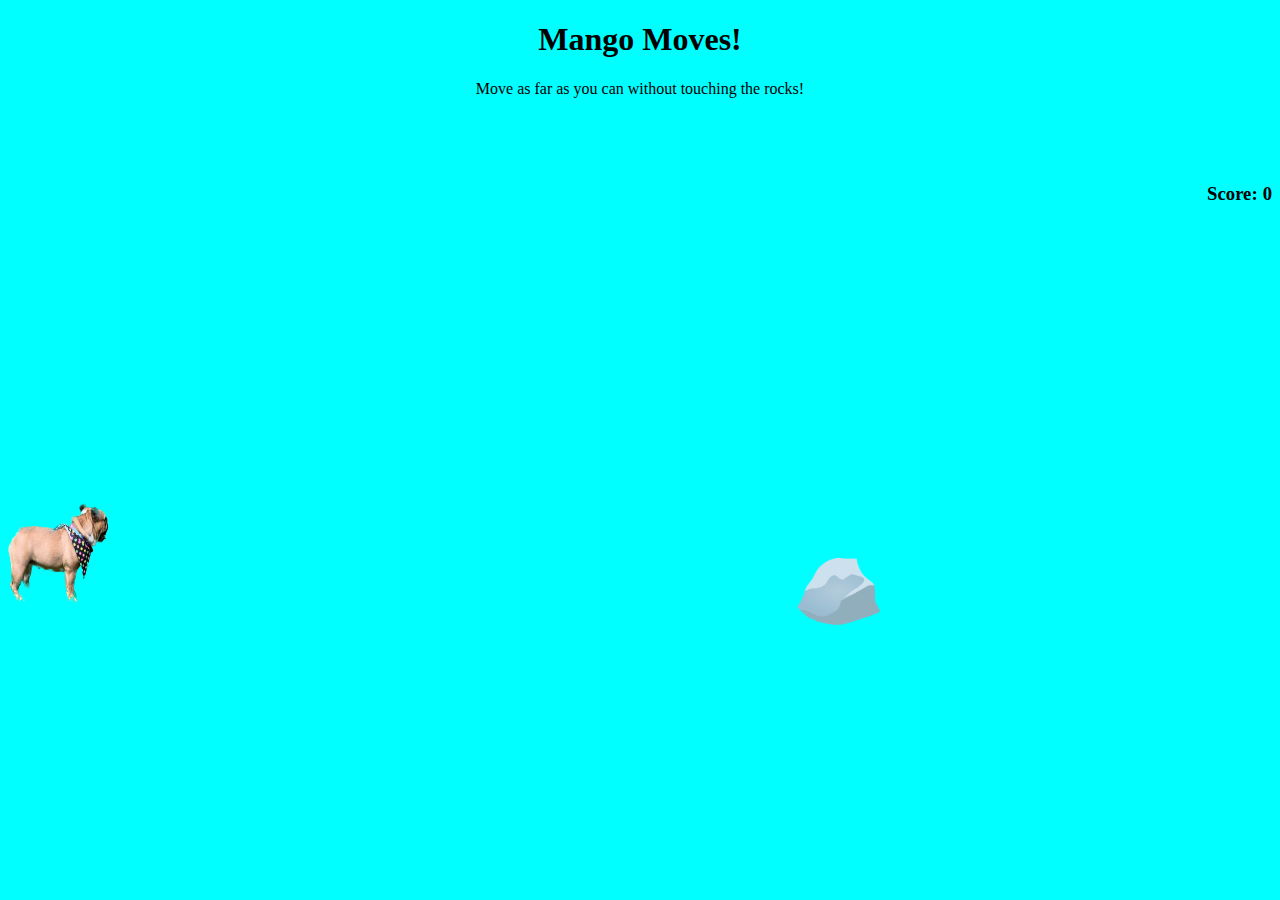
==== game.html @ 60cde2e6 "changes from px to vw" ====
<!DOCTYPE html>
<html lang="en">
<head>
  <meta charset="UTF-8">
  <meta http-equiv="X-UA-Compatible" content="IE=edge">
  <meta name="viewport" content="width=device-width, initial-scale=1.0">
  <link rel=" stylesheet" href="style.css">
  <title>Mango Moves!</title>
  <h1>Mango Moves!</h1>
</head>
<body>
  <section class="instructions">
    Move as far as you can without touching the rocks!
    <h2 class="game-over">GAME OVER</h2>
  </section>
  <div class= "scoreboard">
    <h3 class="score-display">Score:</h3>
    <h3 class="score-int">0</h3>
  </div>
  
  <div class="game"> 
    <img class = "game-piece"src="side-mango.png" alt="Mango">
    <img class= "rock"src="rock.png" alt="rock">
    <!-- <img class="ball"src="ball.png" alt="ball"> -->
  </div>
</body>

  <script src="script.js"></script>

</html>
---- style.css ----
h1 {
  text-align: center;
}
body {
  background-color: aqua;
  /* background-image: url('board.jpeg');
  background-position: center;
  width: 100% */
}
.game {
  position: relative;
  margin-top: 30%;
}
.game-piece {
  position: absolute;
  height: 100px;
  width: 100px;
  bottom: 0px;
}
.rock {
  position: absolute;
  height: 100px;
  width: 100px;
  bottom: -35px;
  right: 0px;
}
.ball{
  position: absolute;
  height: 50px;
  right: -200px;
  bottom: 150px;
}
.instructions {
  text-align: center;
}
.score {
  text-align: right;
}
.mango{
  height: 300px;
  width: 250px;
}
.game-over{
  color: red;
  opacity: 0;
  text-align: center;
}
button{
  background-color: goldenrod;
}
button:hover {
  background-color: greenyellow;
}
h3 {
  text-align: right;
}
.scoreboard {
  display:flex;
  justify-content: end;
}
.score-display {
  text-align: center;
}
.score-int {
  text-align: center;
  align-self: baseline;
  padding-left: 5px;
}
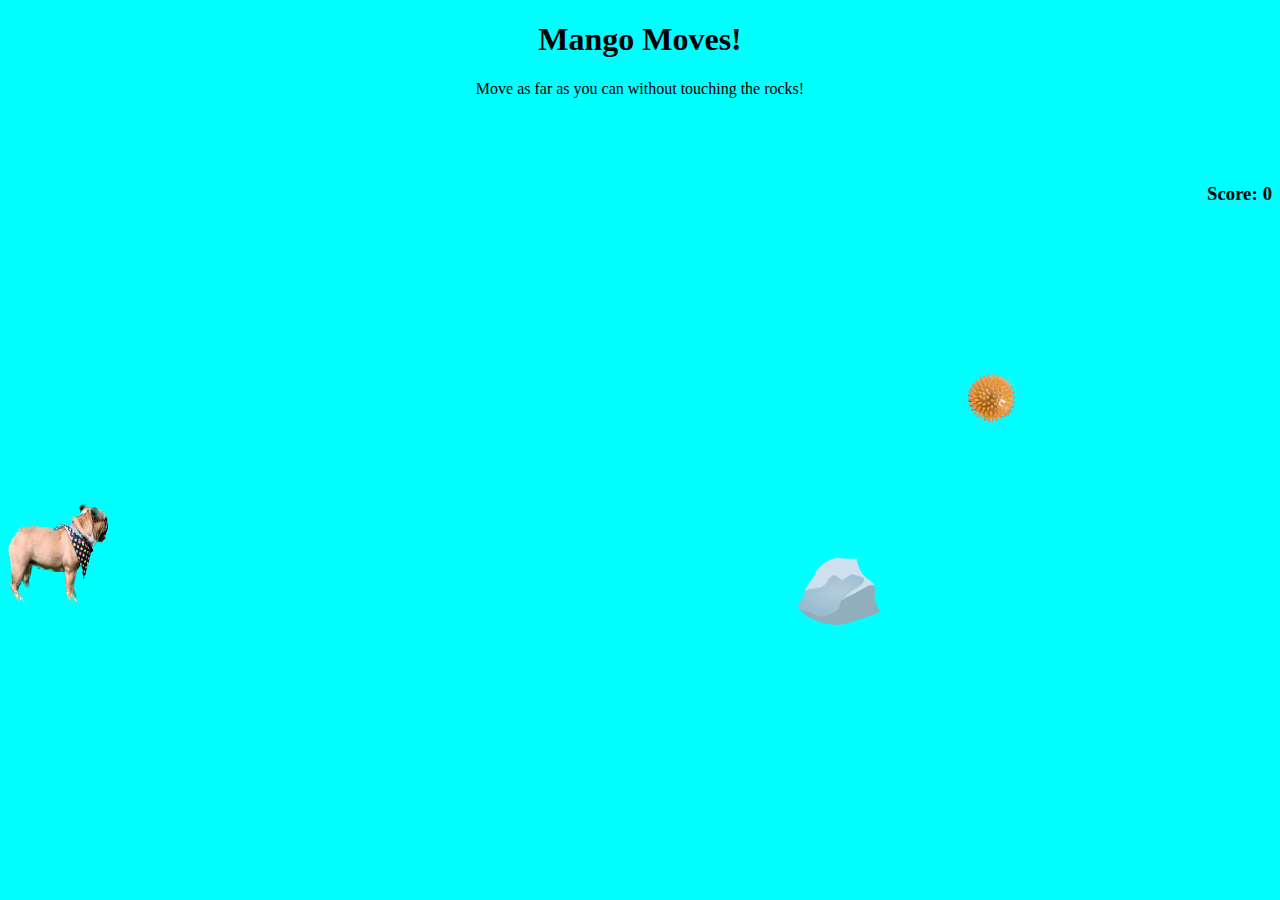
==== commit d8edbcb6: "ball added" ====
--- a/game.html
+++ b/game.html
@@ -14,6 +14,7 @@
     <h2 class="game-over">GAME OVER</h2>
   </section>
   <div class= "scoreboard">
+    <h2 class="bonus"></h2>
     <h3 class="score-display">Score:</h3>
     <h3 class="score-int">0</h3>
   </div>
@@ -21,7 +22,7 @@
   <div class="game"> 
     <img class = "game-piece"src="side-mango.png" alt="Mango">
     <img class= "rock"src="rock.png" alt="rock">
-    <!-- <img class="ball"src="ball.png" alt="ball"> -->
+    <img class="ball"src="ball.png" alt="ball">
   </div>
 </body>
 
--- a/style.css
+++ b/style.css
@@ -22,13 +22,13 @@
   height: 100px;
   width: 100px;
   bottom: -35px;
-  right: 0px;
+  right: 0vw;
 }
 .ball{
   position: absolute;
   height: 50px;
-  right: -200px;
-  bottom: 150px;
+  right: 0vw;
+  bottom: 20vh;
 }
 .instructions {
   text-align: center;
@@ -60,9 +60,15 @@
 }
 .score-display {
   text-align: center;
+  justify-content: end;
 }
 .score-int {
   text-align: center;
   align-self: baseline;
   padding-left: 5px;
+  justify-content: end;
 }
+.bonus{
+ align-self: center;
+  padding-right: 39vw
+}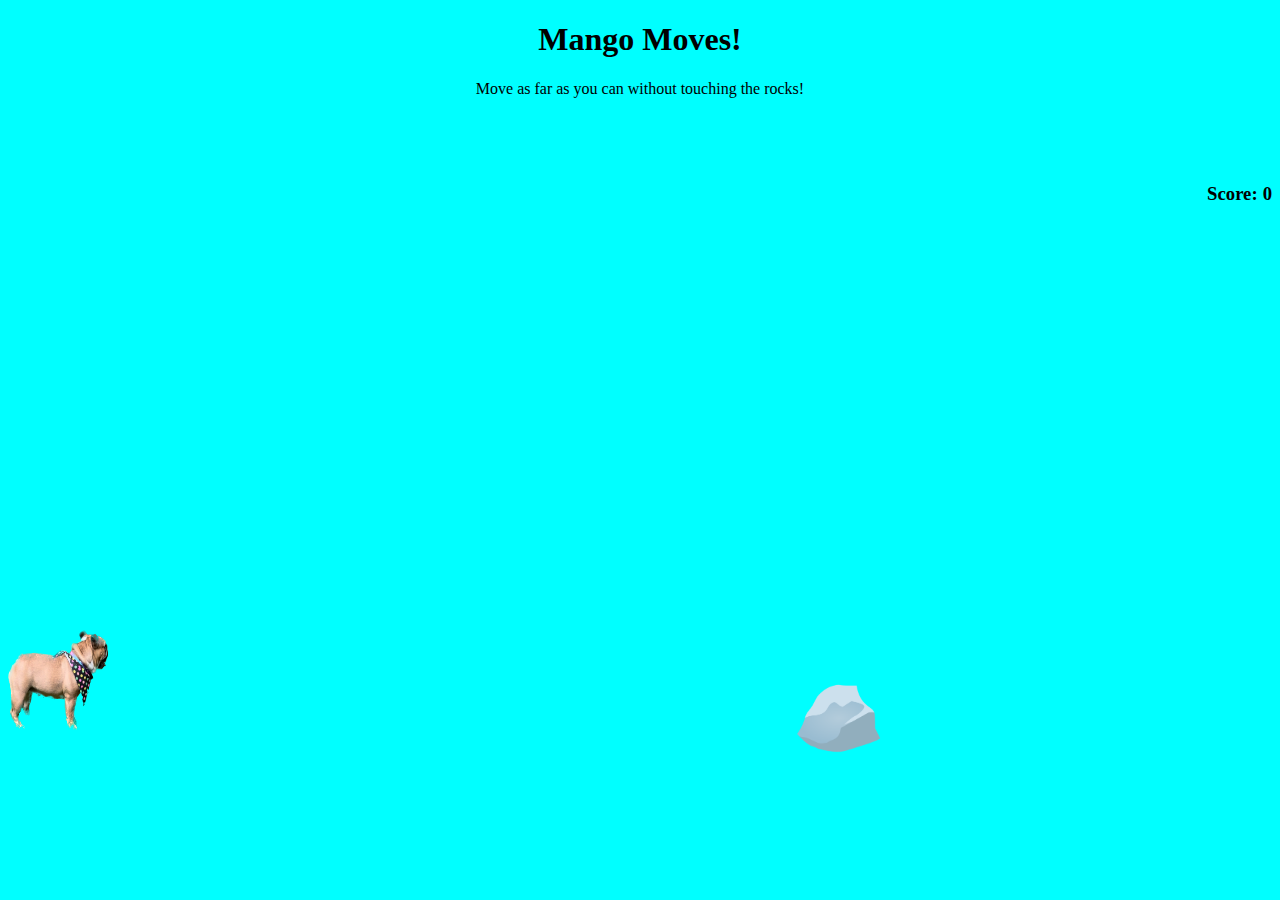
==== commit 7889a05c: "ball updated" ====
--- a/game.html
+++ b/game.html
@@ -14,7 +14,7 @@
     <h2 class="game-over">GAME OVER</h2>
   </section>
   <div class= "scoreboard">
-    <h2 class="bonus"></h2>
+    <h3 class="bonus"></h3>
     <h3 class="score-display">Score:</h3>
     <h3 class="score-int">0</h3>
   </div>
--- a/style.css
+++ b/style.css
@@ -9,7 +9,7 @@
 }
 .game {
   position: relative;
-  margin-top: 30%;
+  margin-top: 40%;
 }
 .game-piece {
   position: absolute;
@@ -29,6 +29,7 @@
   height: 50px;
   right: 0vw;
   bottom: 20vh;
+  opacity: 0;
 }
 .instructions {
   text-align: center;
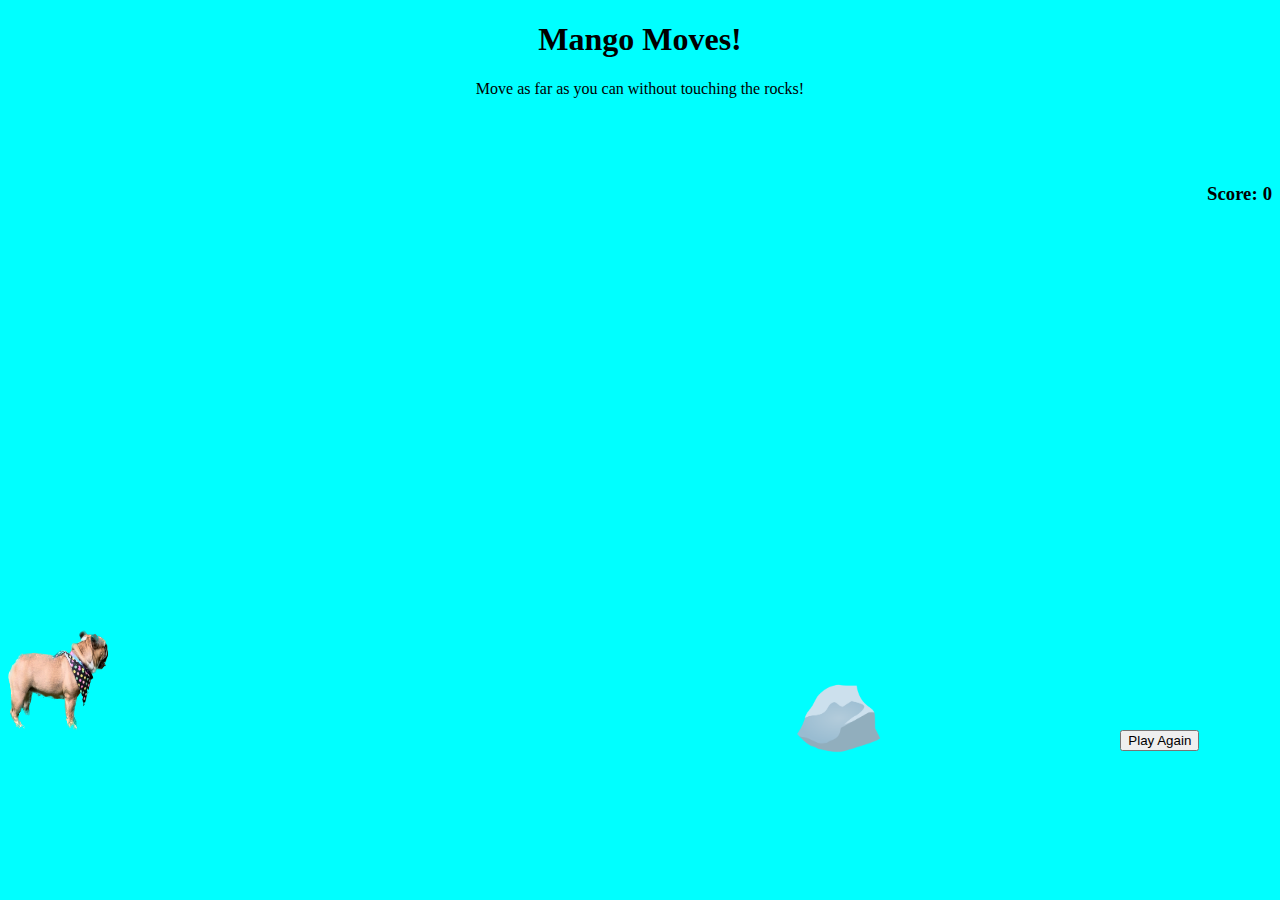
==== commit 71b700ed: "play again button added" ====
--- a/game.html
+++ b/game.html
@@ -23,7 +23,12 @@
     <img class = "game-piece"src="side-mango.png" alt="Mango">
     <img class= "rock"src="rock.png" alt="rock">
     <img class="ball"src="ball.png" alt="ball">
+    <img class="ball2"src="ball2.png" alt="ball2">
+    <img class="ball3"src="ball3.png" alt="ball3">
   </div>
+  <footer>
+    <button class="reset">Play Again</button>
+  </footer>
 </body>
 
   <script src="script.js"></script>
--- a/style.css
+++ b/style.css
@@ -7,6 +7,9 @@
   background-position: center;
   width: 100% */
 }
+  h3 {
+    text-align: right;
+  }
 .game {
   position: relative;
   margin-top: 40%;
@@ -31,6 +34,20 @@
   bottom: 20vh;
   opacity: 0;
 }
+.ball2 {
+  position: absolute;
+  height: 50px;
+  right: 0vw;
+  bottom: 20vh;
+  opacity: 0;
+}
+.ball3{
+  position: absolute;
+  height: 50px;
+  right: 0vw;
+  bottom: 20vh;
+  opacity: 0;
+}
 .instructions {
   text-align: center;
 }
@@ -46,14 +63,11 @@
   opacity: 0;
   text-align: center;
 }
-button{
+.start-button{
   background-color: goldenrod;
 }
-button:hover {
+.start-button:hover {
   background-color: greenyellow;
-}
-h3 {
-  text-align: right;
 }
 .scoreboard {
   display:flex;
@@ -70,6 +84,9 @@
   justify-content: end;
 }
 .bonus{
- align-self: center;
+  align-self: center;
   padding-right: 39vw
+}
+.reset{
+  margin-left: 88%;
 }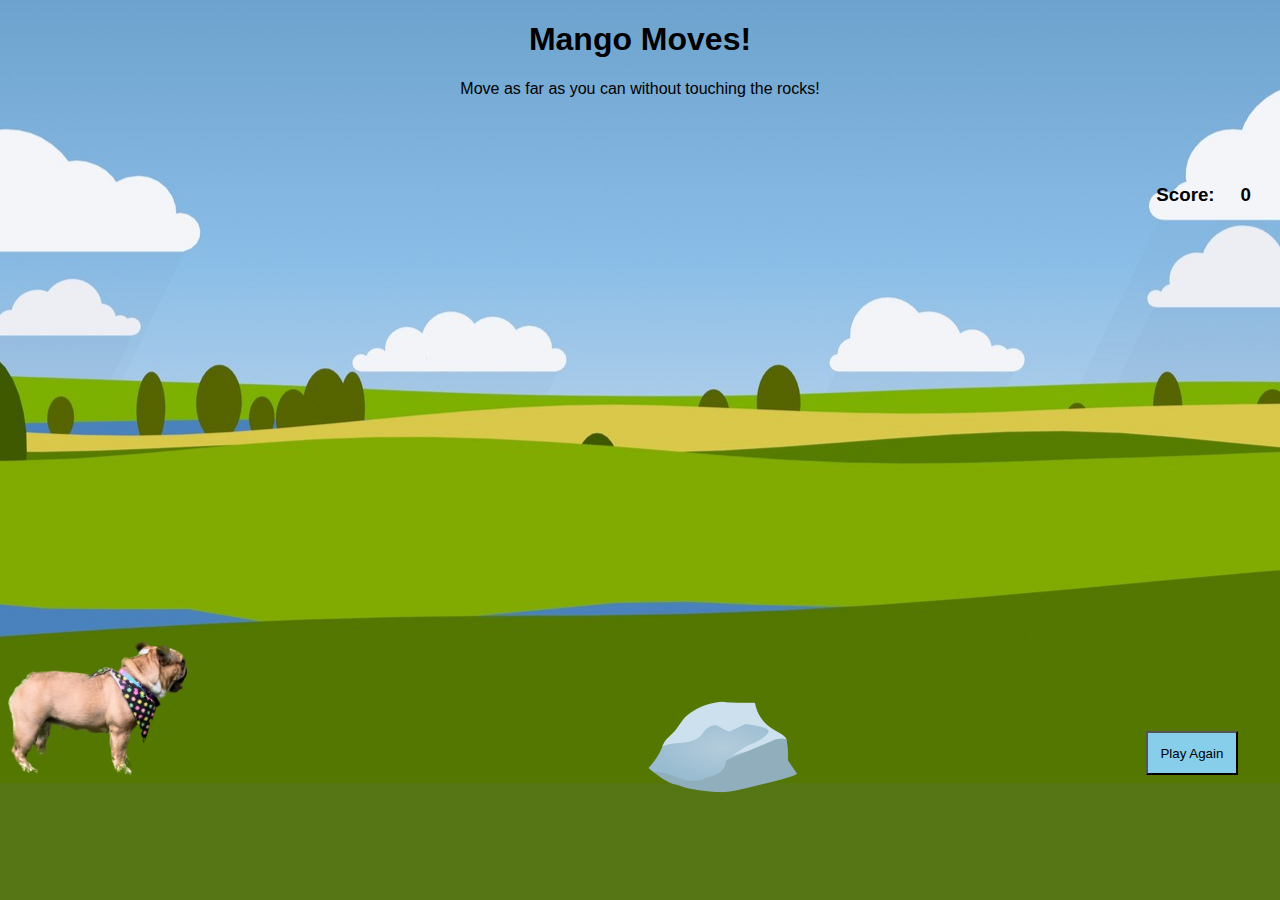
==== commit 4f2abb5f: "chocolate bar added" ====
--- a/game.html
+++ b/game.html
@@ -25,6 +25,7 @@
     <img class="ball"src="ball.png" alt="ball">
     <img class="ball2"src="ball2.png" alt="ball2">
     <img class="ball3"src="ball3.png" alt="ball3">
+    <img class="chocolate"src="chocolate.png" alt="chocolate>"
   </div>
   <footer>
     <button class="reset">Play Again</button>
--- a/style.css
+++ b/style.css
@@ -2,48 +2,59 @@
   text-align: center;
 }
 body {
-  background-color: aqua;
-  /* background-image: url('board.jpeg');
-  background-position: center;
-  width: 100% */
+  background-image: url('background.jpeg');
+  background-position: bottom;
+  background-repeat: no-repeat;
+  background-color: rgb(86, 118, 22);
+  font-family: 'Segoe UI', Tahoma, Geneva, Verdana, sans-serif;
 }
-  h3 {
-    text-align: right;
-  }
+button {
+  background-color: skyblue;
+}
+button:hover {
+  background-color: aquamarine;
+}
 .game {
   position: relative;
   margin-top: 40%;
 }
 .game-piece {
   position: absolute;
-  height: 100px;
-  width: 100px;
+  height: 15vh;
+  width: 14vw;
   bottom: 0px;
 }
 .rock {
   position: absolute;
-  height: 100px;
-  width: 100px;
+  height: 15vh;
+  width: 14vw;
   bottom: -35px;
   right: 0vw;
 }
 .ball{
   position: absolute;
-  height: 50px;
+  height: 6vh;
   right: 0vw;
   bottom: 20vh;
   opacity: 0;
 }
 .ball2 {
   position: absolute;
-  height: 50px;
+  height: 6vh;
   right: 0vw;
   bottom: 20vh;
   opacity: 0;
 }
 .ball3{
   position: absolute;
-  height: 50px;
+  height: 6vh;
+  right: 0vw;
+  bottom: 20vh;
+  opacity: 0;
+}
+.chocolate {
+  position: absolute;
+  height: 6vh;
   right: 0vw;
   bottom: 20vh;
   opacity: 0;
@@ -54,24 +65,15 @@
 .score {
   text-align: right;
 }
-.mango{
-  height: 300px;
-  width: 250px;
-}
+
 .game-over{
   color: red;
   opacity: 0;
   text-align: center;
 }
-.start-button{
-  background-color: goldenrod;
-}
-.start-button:hover {
-  background-color: greenyellow;
-}
 .scoreboard {
-  display:flex;
-  justify-content: end;
+  display:grid;
+  grid-template-columns: 20fr .2fr 1fr;
 }
 .score-display {
   text-align: center;
@@ -84,9 +86,10 @@
   justify-content: end;
 }
 .bonus{
-  align-self: center;
-  padding-right: 39vw
+  justify-content: center;
+  padding-right: 50%;
 }
 .reset{
-  margin-left: 88%;
+  margin-left: 90%;
+  padding: 1vw
 }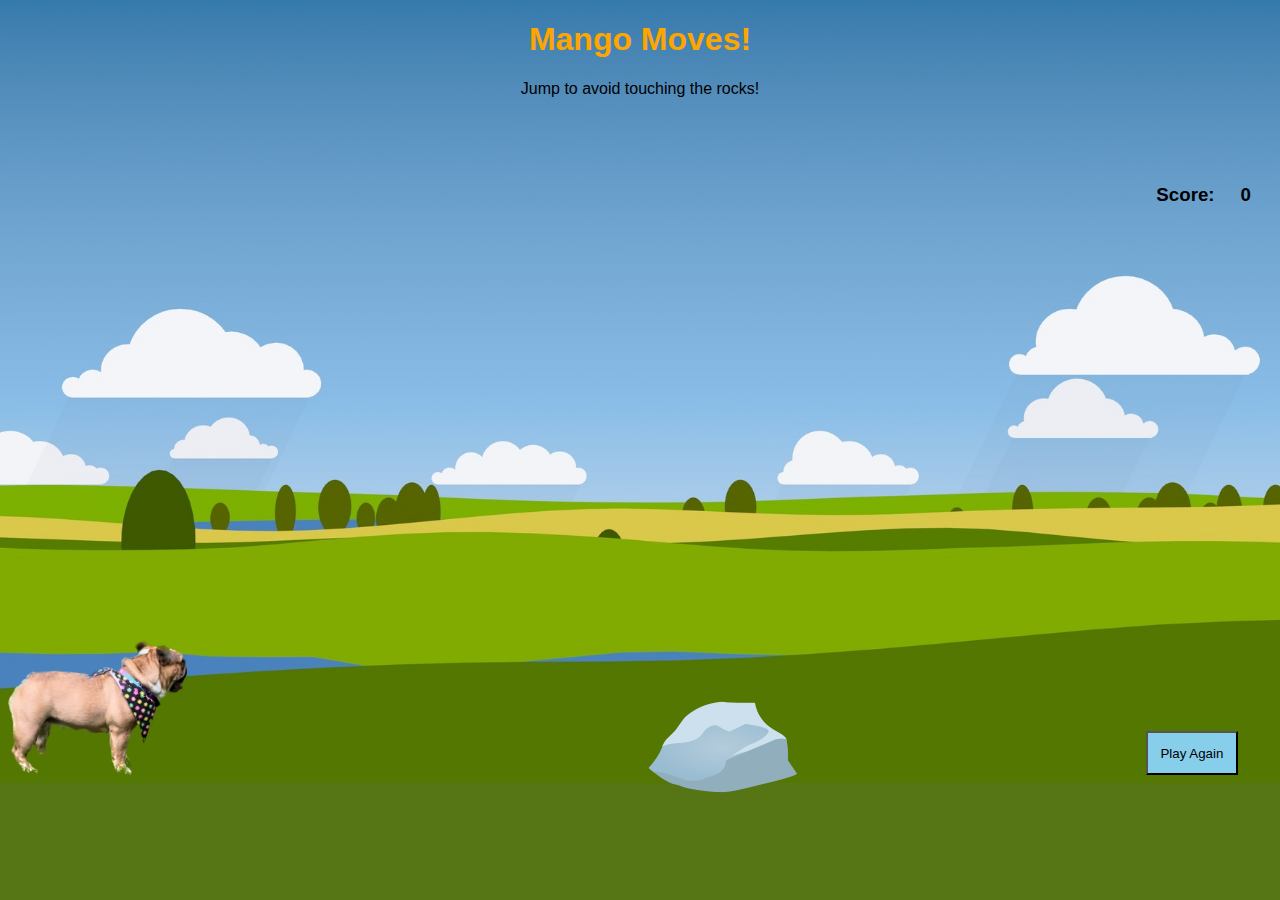
==== commit e2028570: "css and html updates" ====
--- a/game.html
+++ b/game.html
@@ -10,7 +10,7 @@
 </head>
 <body>
   <section class="instructions">
-    Move as far as you can without touching the rocks!
+    Jump to avoid touching the rocks!
     <h2 class="game-over">GAME OVER</h2>
   </section>
   <div class= "scoreboard">
--- a/style.css
+++ b/style.css
@@ -1,11 +1,13 @@
 h1 {
   text-align: center;
+  color: orange;
 }
 body {
   background-image: url('background.jpeg');
   background-position: bottom;
   background-repeat: no-repeat;
   background-color: rgb(86, 118, 22);
+  background-size: cover;
   font-family: 'Segoe UI', Tahoma, Geneva, Verdana, sans-serif;
 }
 button {
@@ -91,5 +93,5 @@
 }
 .reset{
   margin-left: 90%;
-  padding: 1vw
+  padding: 1vw;
 }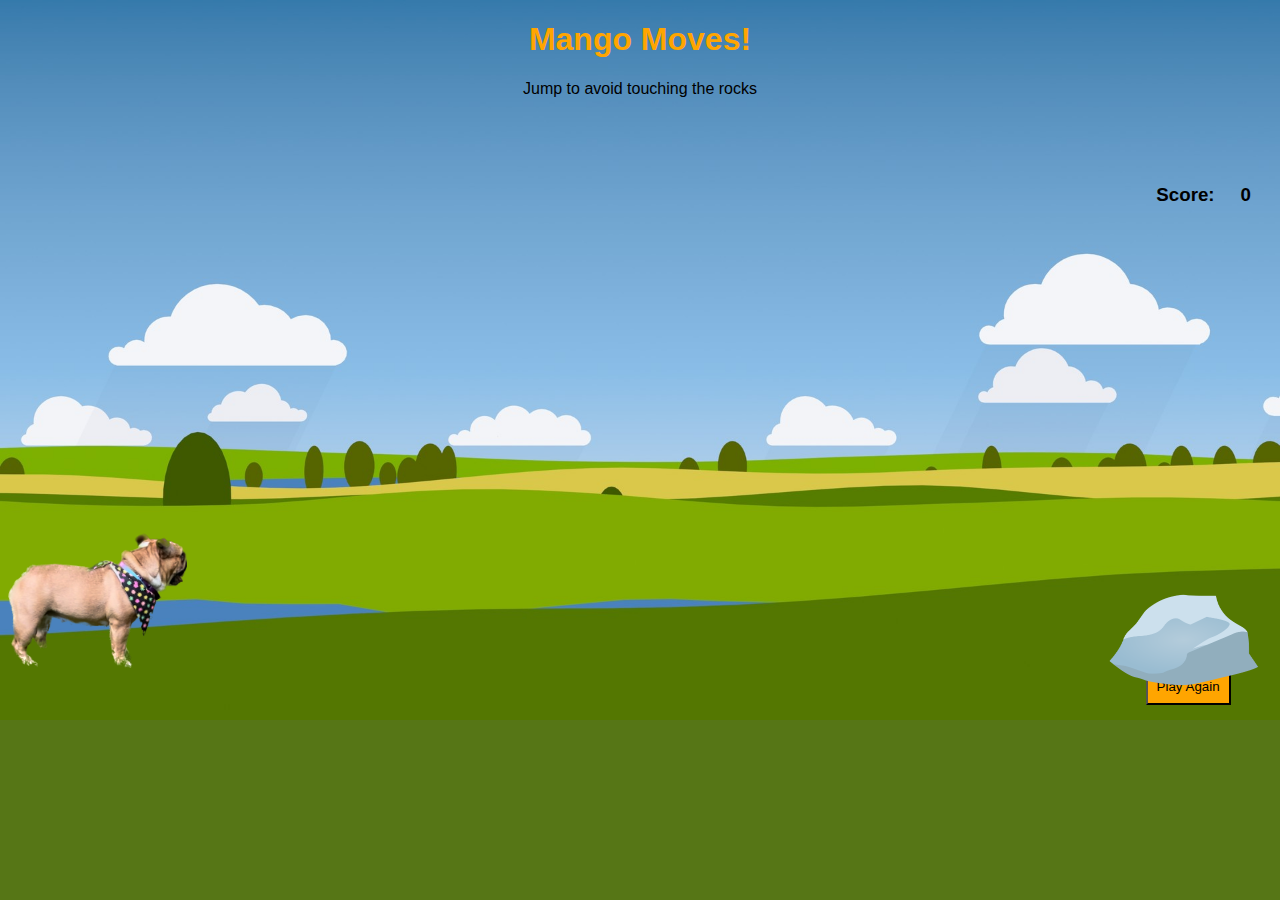
==== commit 329b0475: "touch ups" ====
--- a/game.html
+++ b/game.html
@@ -10,7 +10,7 @@
 </head>
 <body>
   <section class="instructions">
-    Jump to avoid touching the rocks!
+    Jump to avoid touching the rocks
     <h2 class="game-over">GAME OVER</h2>
   </section>
   <div class= "scoreboard">
@@ -25,13 +25,14 @@
     <img class="ball"src="ball.png" alt="ball">
     <img class="ball2"src="ball2.png" alt="ball2">
     <img class="ball3"src="ball3.png" alt="ball3">
-    <img class="chocolate"src="chocolate.png" alt="chocolate>"
+    <img class="chocolate"src="chocolate.png" alt="chocolate">
   </div>
+
   <footer>
     <button class="reset">Play Again</button>
   </footer>
 </body>
 
-  <script src="script.js"></script>
+<script src="script.js"></script>
 
 </html>--- a/style.css
+++ b/style.css
@@ -2,30 +2,35 @@
   text-align: center;
   color: orange;
 }
+
 body {
   background-image: url('background.jpeg');
-  background-position: bottom;
   background-repeat: no-repeat;
   background-color: rgb(86, 118, 22);
   background-size: cover;
   font-family: 'Segoe UI', Tahoma, Geneva, Verdana, sans-serif;
 }
+
 button {
-  background-color: skyblue;
+  background-color: orange;
 }
+
 button:hover {
-  background-color: aquamarine;
+  background-color: yellow;
 }
+
 .game {
   position: relative;
-  margin-top: 40%;
+  margin-top: 35%;
 }
+
 .game-piece {
   position: absolute;
   height: 15vh;
   width: 14vw;
   bottom: 0px;
 }
+
 .rock {
   position: absolute;
   height: 15vh;
@@ -33,6 +38,7 @@
   bottom: -35px;
   right: 0vw;
 }
+
 .ball{
   position: absolute;
   height: 6vh;
@@ -40,6 +46,7 @@
   bottom: 20vh;
   opacity: 0;
 }
+
 .ball2 {
   position: absolute;
   height: 6vh;
@@ -47,6 +54,7 @@
   bottom: 20vh;
   opacity: 0;
 }
+
 .ball3{
   position: absolute;
   height: 6vh;
@@ -54,6 +62,7 @@
   bottom: 20vh;
   opacity: 0;
 }
+
 .chocolate {
   position: absolute;
   height: 6vh;
@@ -61,37 +70,45 @@
   bottom: 20vh;
   opacity: 0;
 }
+
 .instructions {
   text-align: center;
 }
+
 .score {
   text-align: right;
 }
+
 
 .game-over{
   color: red;
   opacity: 0;
   text-align: center;
 }
+
 .scoreboard {
   display:grid;
   grid-template-columns: 20fr .2fr 1fr;
 }
+
 .score-display {
   text-align: center;
   justify-content: end;
 }
+
 .score-int {
   text-align: center;
   align-self: baseline;
   padding-left: 5px;
   justify-content: end;
 }
+
 .bonus{
   justify-content: center;
   padding-right: 50%;
 }
+
 .reset{
   margin-left: 90%;
-  padding: 1vw;
-}+  padding: 1vh;
+}
